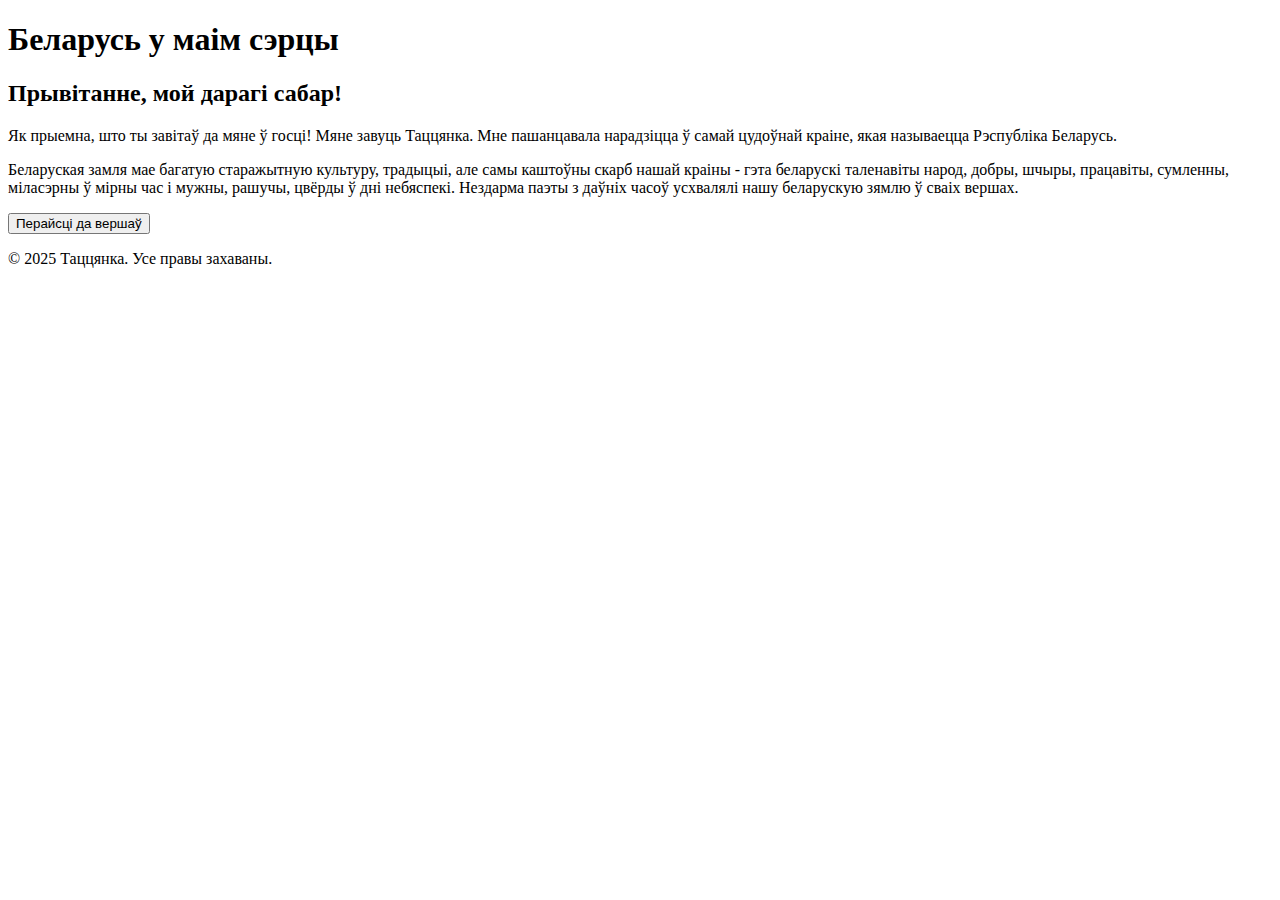
==== index.html @ fd485a61 "Create index.html" ====
<!DOCTYPE html>
<html lang="be">
<head>
  <meta charset="UTF-8">
  <meta name="viewport" content="width=device-width, initial-scale=1.0">
  <title>Беларусь у маім сэрцы</title>
  <link rel="stylesheet" href="styles/styles.css">
</head>
<body>
  <header>
    <h1>Беларусь у маім сэрцы</h1>
  </header>
  <main>
    <section class="welcome">
      <h2>Прывітанне, мой дарагі сабар!</h2>
      <p>Як прыемна, што ты завітаў да мяне ў госці! Мяне завуць Таццянка. Мне пашанцавала нарадзіцца ў самай цудоўнай краіне, якая называецца Рэспубліка Беларусь.</p>
      <p>
        Беларуская замля мае багатую старажытную культуру, традыцыі, але самы каштоўны скарб нашай краіны - гэта беларускі таленавіты народ, добры, шчыры, працавіты, сумленны, міласэрны ў мірны час і мужны, рашучы, цвёрды ў дні небяспекі. Нездарма паэты з даўніх часоў усхвалялі нашу беларускую зямлю ў сваіх вершах.
      </p>
      <button class="btn" onclick="window.location.href='poems.html'">Перайсці да вершаў</button>
    </section>
  </main>
  <footer>
    <p>&copy; 2025 Таццянка. Усе правы захаваны.</p>
  </footer>
</body>
</html>
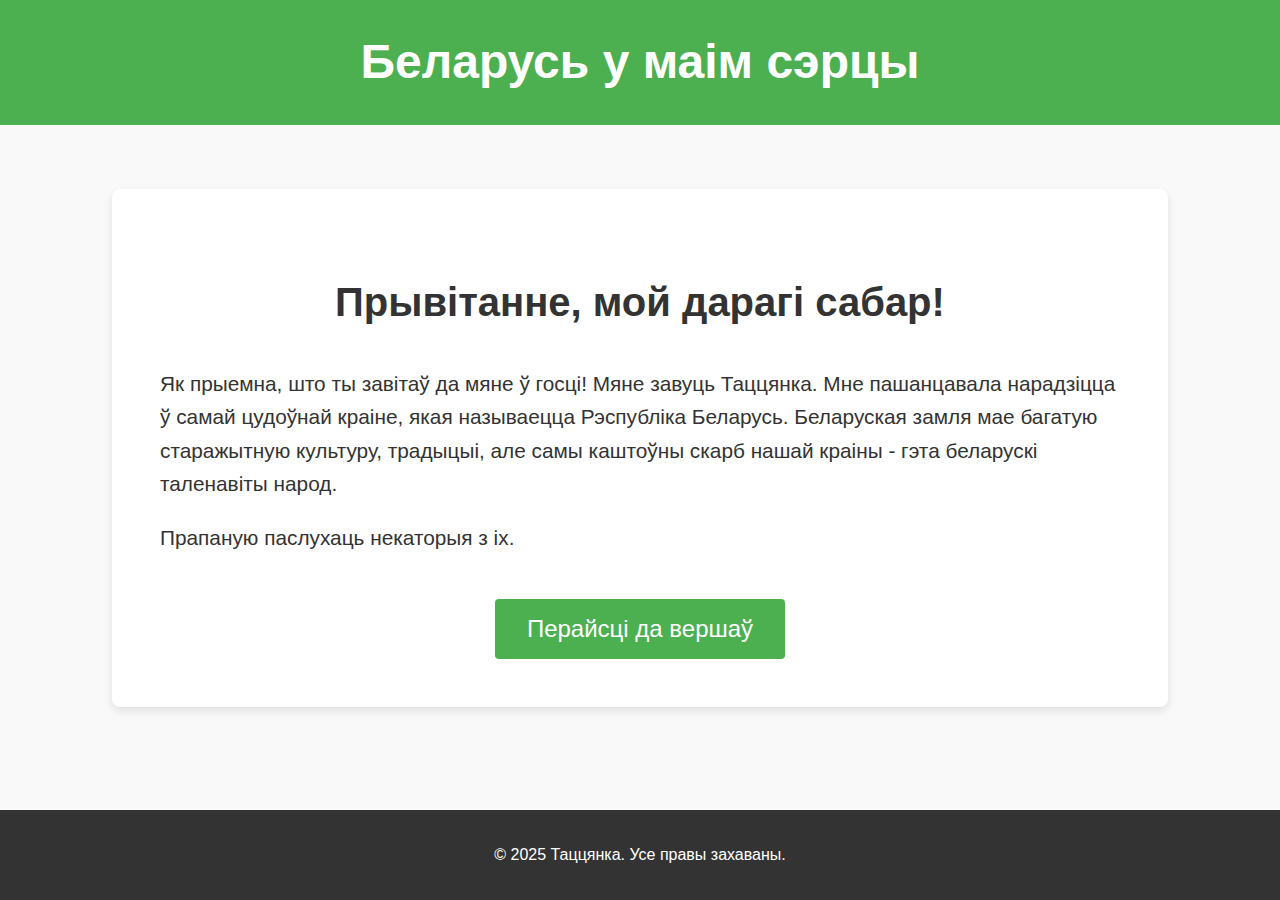
==== commit 163ec73f: "Add files via upload" ====
--- a/index.html
+++ b/index.html
@@ -11,11 +11,14 @@
     <h1>Беларусь у маім сэрцы</h1>
   </header>
   <main>
-    <section class="welcome">
+    <section class="main-card">
       <h2>Прывітанне, мой дарагі сабар!</h2>
-      <p>Як прыемна, што ты завітаў да мяне ў госці! Мяне завуць Таццянка. Мне пашанцавала нарадзіцца ў самай цудоўнай краіне, якая называецца Рэспубліка Беларусь.</p>
       <p>
-        Беларуская замля мае багатую старажытную культуру, традыцыі, але самы каштоўны скарб нашай краіны - гэта беларускі таленавіты народ, добры, шчыры, працавіты, сумленны, міласэрны ў мірны час і мужны, рашучы, цвёрды ў дні небяспекі. Нездарма паэты з даўніх часоў усхвалялі нашу беларускую зямлю ў сваіх вершах.
+        Як прыемна, што ты завітаў да мяне ў госці! Мяне завуць Таццянка. Мне пашанцавала нарадзіцца ў самай цудоўнай краіне, якая называецца Рэспубліка Беларусь.
+        Беларуская замля мае багатую старажытную культуру, традыцыі, але самы каштоўны скарб нашай краіны - гэта беларускі таленавіты народ.
+      </p>
+      <p>
+        Прапаную паслухаць некаторыя з іх. 
       </p>
       <button class="btn" onclick="window.location.href='poems.html'">Перайсці да вершаў</button>
     </section>
--- a/styles/styles.css
+++ b/styles/styles.css
@@ -0,0 +1,125 @@
+/* Общие стили */
+body {
+  font-family: Arial, sans-serif;
+  line-height: 1.6;
+  margin: 0;
+  padding: 0;
+  background: #f9f9f9;
+  color: #333;
+  display: flex;
+  flex-direction: column;
+  min-height: 100vh;
+}
+
+header {
+  text-align: center;
+  padding: 1.5rem;
+  background: #4CAF50;
+  color: white;
+}
+
+header h1 {
+  margin: 0;
+  font-size: 3rem;
+}
+
+/* Главная страница */
+main {
+  flex: 1;
+  padding: 2rem;
+  max-width: 1200px;
+  margin: 0 auto;
+}
+
+/* Главная карточка */
+.main-card {
+  background: white;
+  padding: 3rem;
+  margin-bottom: 3rem;
+  border-radius: 8px;
+  box-shadow: 0 4px 8px rgba(0, 0, 0, 0.1);
+  width: 80%;
+  margin: 2rem auto;
+  text-align: center;
+}
+
+.main-card h2 {
+  font-size: 2.5rem;
+}
+
+.main-card p {
+  font-size: 1.3rem;
+  text-align: left;
+  line-height: 1.6;
+}
+
+button.btn {
+  display: inline-block;
+  background: #4CAF50;
+  color: white;
+  padding: 1rem 2rem;
+  font-size: 1.5rem;
+  border: none;
+  border-radius: 4px;
+  cursor: pointer;
+  margin-top: 1.5rem;
+}
+
+button.btn:hover {
+  background: #45a049;
+}
+
+/* Страница с видео */
+.poem-card {
+  background: white;
+  padding: 1rem;
+  margin-bottom: 2rem;
+  border-radius: 8px;
+  box-shadow: 0 4px 8px rgba(0, 0, 0, 0.1);
+  width: 900px; /* Фиксированная ширина для карточки */
+  margin: 2rem auto;
+  text-align: center;
+}
+
+/* Заголовок карточки */
+.poem-card h3 {
+  font-size: 2rem;
+  margin-bottom: 1rem;
+  text-align: center; /* Центрируем заголовок */
+}
+
+/* Стиль для плеера внутри карточки */
+.poem-card iframe {
+  width: 100%; /* Ширина плеера занимает всю доступную ширину карточки */
+  height: 500px; /* Установим фиксированную высоту */
+  border: none;
+  border-radius: 4px;
+  object-fit: cover; /* Чтобы плеер не искажался */
+}
+
+
+
+button.btn {
+  display: inline-block;
+  background: #4CAF50;
+  color: white;
+  padding: 1rem 2rem;
+  font-size: 1.5rem;
+  border: none;
+  border-radius: 4px;
+  cursor: pointer;
+  margin-top: 1.5rem;
+}
+
+button.btn:hover {
+  background: #45a049;
+}
+
+/* Футер */
+footer {
+  text-align: center;
+  padding: 1rem;
+  background: #333;
+  color: white;
+  margin-top: auto;
+}
